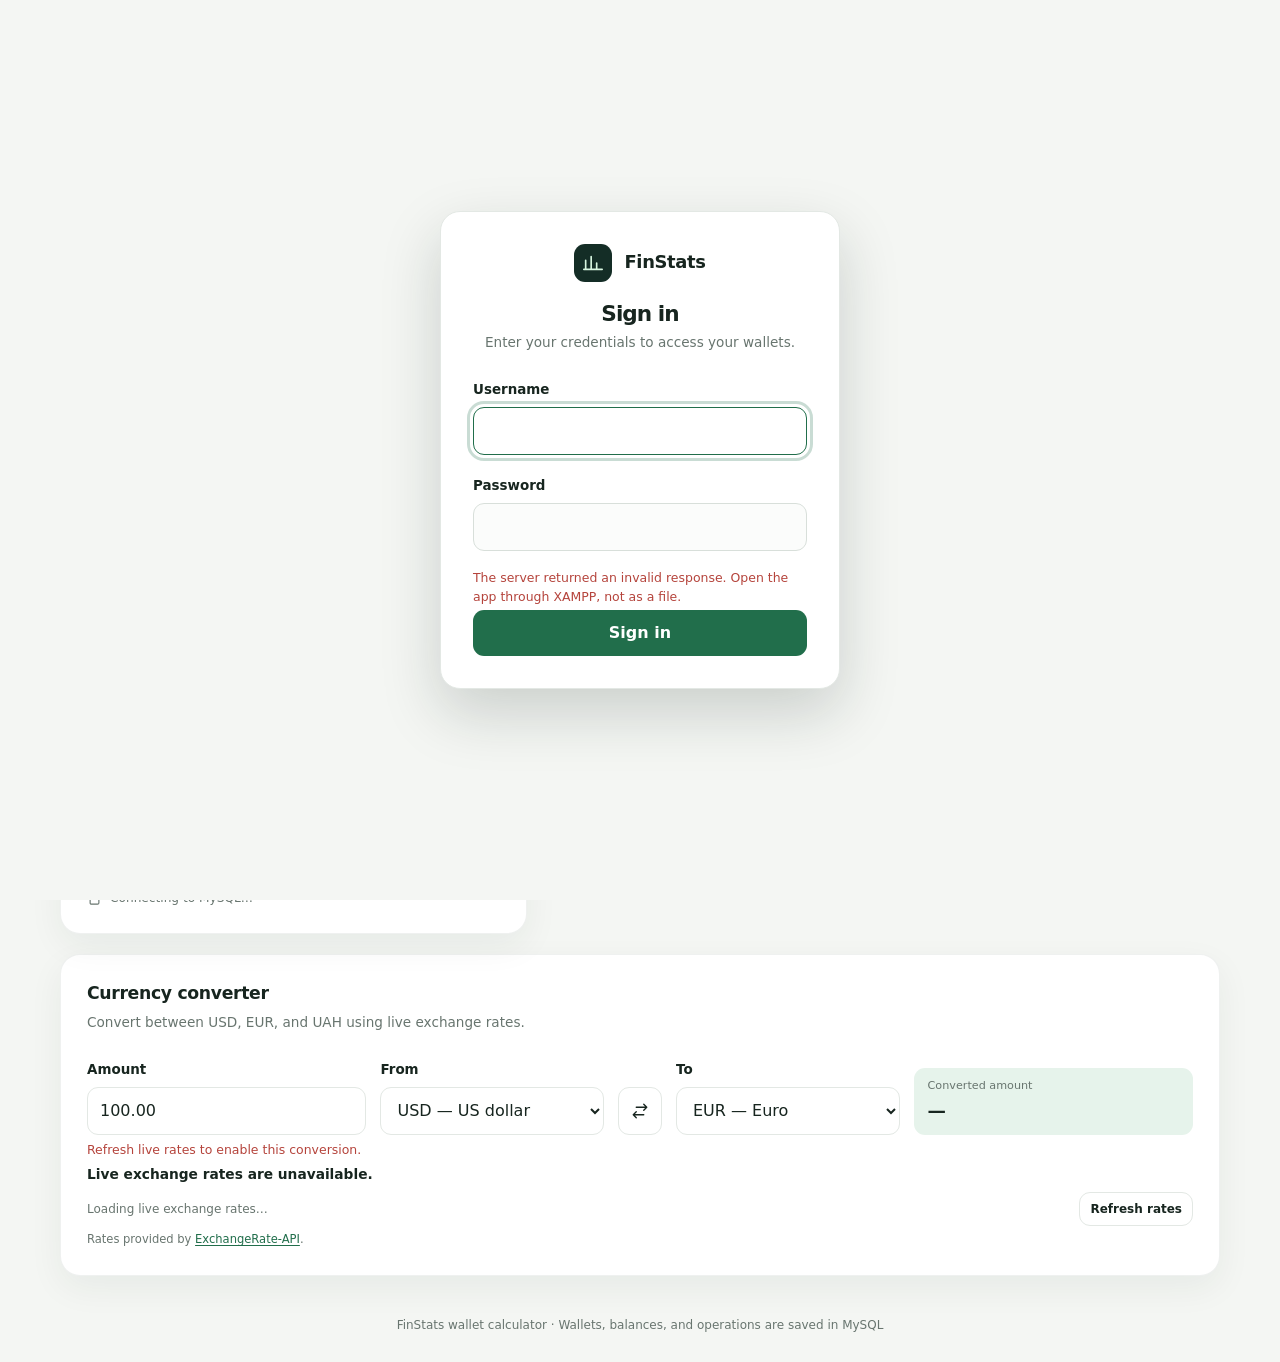
==== deploy/infinityfree/htdocs/index.html @ e2d6a0c6 "Add JSON import feature and InfinityFree deployment package" ====
<!DOCTYPE html>
<html lang="en" data-theme="white">
<head>
    <meta charset="UTF-8">
    <meta name="viewport" content="width=device-width, initial-scale=1.0">
    <meta name="description" content="A simple wallet calculator for tracking deposits, withdrawals, and your current balance.">
    <title>FinStats — Wallet Calculator</title>
    <script src="assets/js/app.js?v=20261110"></script>
    <link rel="stylesheet" href="assets/css/style.css?v=20261110">
</head>
<body>
    <header class="page-header">
        <div class="header-content">
            <div class="brand" aria-label="FinStats home">
                <span class="brand-mark" aria-hidden="true">
                    <svg viewBox="0 0 24 24" fill="none" stroke="currentColor" stroke-width="1.8" stroke-linecap="round" stroke-linejoin="round">
                        <path d="M4 19V9M10 19V5M16 19v-7M22 19H2"/>
                    </svg>
                </span>
                <span>FinStats</span>
            </div>
            <div class="header-actions">
                <label class="theme-control" for="theme-select" title="Choose a color theme">
                    <svg viewBox="0 0 24 24" fill="none" stroke="currentColor" stroke-width="1.8" stroke-linecap="round" stroke-linejoin="round" aria-hidden="true">
                        <path d="M12 3a9 9 0 0 0 0 18h1.4a1.6 1.6 0 0 0 1.1-2.75 1.6 1.6 0 0 1 1.1-2.75H18a3 3 0 0 0 3-3C21 6.75 17 3 12 3Z"/>
                        <path d="M7.5 10h.01M9 6.8h.01M13.5 6.5h.01M17 9h.01"/>
                    </svg>
                    <select id="theme-select" name="theme" aria-label="Color theme">
                        <option value="white">White</option>
                        <option value="black">Black</option>
                        <option value="blue">Blue</option>
                    </select>
                </label>
                <button class="button button-secondary icon-button" id="logout-button" type="button" title="Sign out" aria-label="Sign out" hidden>
                    <svg viewBox="0 0 24 24" fill="none" stroke="currentColor" stroke-width="1.8" stroke-linecap="round" stroke-linejoin="round" aria-hidden="true">
                        <path d="M9 21H5a2 2 0 0 1-2-2V5a2 2 0 0 1 2-2h4"/>
                        <path d="m16 17 5-5-5-5M21 12H9"/>
                    </svg>
                </button>
                <button class="button button-secondary" id="import-button" type="button" title="Import transactions from a wallet-result.json export" disabled>
                    <svg viewBox="0 0 24 24" fill="none" stroke="currentColor" stroke-width="1.8" stroke-linecap="round" stroke-linejoin="round" aria-hidden="true">
                        <path d="M12 15V3m0 0 4 4m-4-4-4 4M5 15v4a2 2 0 0 0 2 2h10a2 2 0 0 0 2-2v-4"/>
                    </svg>
                    <span class="import-label">Import JSON</span>
                </button>
                <input id="import-file" type="file" accept=".json,application/json" hidden>
                <button class="button button-secondary" id="export-button" type="button" title="Download balance and transaction history as JSON">
                    <svg viewBox="0 0 24 24" fill="none" stroke="currentColor" stroke-width="1.8" stroke-linecap="round" stroke-linejoin="round" aria-hidden="true">
                        <path d="M12 3v12m0 0 4-4m-4 4-4-4M5 15v4a2 2 0 0 0 2 2h10a2 2 0 0 0 2-2v-4"/>
                    </svg>
                    <span class="export-label">Export JSON</span>
                </button>
            </div>
        </div>
    </header>

    <main>
        <div class="page-heading">
            <div>
                <p class="eyebrow">Personal finance</p>
                <h1>Wallet overview</h1>
            </div>
            <div class="heading-side">
                <p class="current-date" id="current-date"></p>
                <div class="wallet-toolbar" role="group" aria-label="Wallet management">
                    <label class="wallet-toolbar-label" for="wallet-select">Wallet</label>
                    <div class="wallet-select-wrap">
                        <select id="wallet-select" aria-label="Active wallet" disabled></select>
                        <svg viewBox="0 0 24 24" fill="none" stroke="currentColor" stroke-width="2" stroke-linecap="round" stroke-linejoin="round" aria-hidden="true">
                            <path d="m6 9 6 6 6-6"/>
                        </svg>
                    </div>
                    <button class="button button-secondary" id="new-wallet-button" type="button" title="Create a new wallet" aria-label="Create a new wallet" disabled>
                        <svg viewBox="0 0 24 24" fill="none" stroke="currentColor" stroke-width="2" stroke-linecap="round" aria-hidden="true">
                            <path d="M12 5v14M5 12h14"/>
                        </svg>
                        <span class="wallet-action-label">New wallet</span>
                    </button>
                    <button class="button button-secondary icon-button" id="wallet-settings-button" type="button" title="Rename or delete the active wallet" aria-label="Rename or delete the active wallet" disabled>
                        <svg viewBox="0 0 24 24" fill="none" stroke="currentColor" stroke-width="1.8" stroke-linecap="round" stroke-linejoin="round" aria-hidden="true">
                            <path d="M12 20h9"/>
                            <path d="M16.5 3.5a2.1 2.1 0 0 1 3 3L7 19l-4 1 1-4Z"/>
                        </svg>
                    </button>
                </div>
            </div>
        </div>

        <section class="overview" aria-label="Wallet summary">
            <article class="balance-card">
                <div>
                    <div class="balance-label">Current balance</div>
                    <p class="balance-amount" id="balance" aria-live="polite">$0.00</p>
                </div>
                <div class="balance-footer">
                    <span class="balance-wallet-name" id="balance-wallet-name">Wallet</span>
                    <label class="currency-badge" for="wallet-currency">
                        <select id="wallet-currency" name="wallet-currency" aria-label="Wallet display currency">
                            <option value="USD">USD</option>
                            <option value="EUR">EUR</option>
                            <option value="UAH">UAH</option>
                        </select>
                    </label>
                </div>
            </article>

            <article class="stats-card">
                <div class="stat-row">
                    <div class="stat-description">
                        <span class="stat-icon" aria-hidden="true">↗</span>
                        <span>Total added</span>
                    </div>
                    <strong class="stat-value" id="total-added">$0.00</strong>
                </div>
                <div class="stat-row">
                    <div class="stat-description">
                        <span class="stat-icon withdrawal" aria-hidden="true">↙</span>
                        <span>Total withdrawn</span>
                    </div>
                    <strong class="stat-value" id="total-withdrawn">$0.00</strong>
                </div>
                <div class="stat-row">
                    <div class="stat-description">
                        <span class="stat-icon neutral" aria-hidden="true">#</span>
                        <span>Transactions</span>
                    </div>
                    <strong class="stat-value" id="transaction-count">0</strong>
                </div>
            </article>
        </section>

        <section class="workspace">
            <article class="calculator-card">
                <div class="card-header">
                    <div>
                        <h2>New transaction</h2>
                        <p class="card-subtitle">Add or withdraw money from your wallet.</p>
                    </div>
                </div>

                <form id="transaction-form" novalidate>
                    <div class="field">
                        <label for="amount">Amount</label>
                        <div class="amount-input-wrap">
                            <span class="currency-symbol" id="currency-symbol" aria-hidden="true">$</span>
                            <input id="amount" name="amount" type="text" inputmode="decimal" autocomplete="off" placeholder="0.00" aria-describedby="amount-error" required>
                        </div>
                        <p class="field-error" id="amount-error" role="alert"></p>
                    </div>

                    <div class="field">
                        <label for="note">Note <span class="optional">(optional)</span></label>
                        <input id="note" name="note" type="text" maxlength="80" autocomplete="off" placeholder="e.g. Salary or groceries">
                    </div>

                    <div class="transaction-actions">
                        <button class="button button-deposit" type="submit" name="operation" value="deposit" disabled>
                            <svg viewBox="0 0 24 24" fill="none" stroke="currentColor" stroke-width="2" stroke-linecap="round" aria-hidden="true">
                                <path d="M12 5v14M5 12h14"/>
                            </svg>
                            Add funds
                        </button>
                        <button class="button button-withdraw" type="submit" name="operation" value="withdrawal" disabled>
                            <svg viewBox="0 0 24 24" fill="none" stroke="currentColor" stroke-width="2" stroke-linecap="round" aria-hidden="true">
                                <path d="M5 12h14"/>
                            </svg>
                            Withdraw
                        </button>
                    </div>
                </form>

                <p class="privacy-note">
                    <svg viewBox="0 0 24 24" fill="none" stroke="currentColor" stroke-width="1.8" stroke-linecap="round" stroke-linejoin="round" aria-hidden="true">
                        <rect x="5" y="10" width="14" height="11" rx="2"/><path d="M8 10V7a4 4 0 0 1 8 0v3"/>
                    </svg>
                    <span class="storage-status" id="storage-status" role="status" aria-live="polite">Connecting to MySQL…</span>
                </p>
            </article>

            <article class="history-card">
                <div class="card-header">
                    <div>
                        <h2>Recent activity</h2>
                        <p class="card-subtitle">Your latest transactions in this wallet.</p>
                    </div>
                    <button class="text-button" id="clear-button" type="button" disabled>Clear history</button>
                </div>

                <div class="empty-state" id="empty-state">
                    <div class="empty-state-icon" id="empty-currency-symbol" aria-hidden="true">$</div>
                    <p>No transactions yet</p>
                    <span>Add funds to start calculating your balance.</span>
                </div>
                <ul class="transaction-list" id="transaction-list" aria-label="Transaction history"></ul>
            </article>
        </section>

        <section class="converter-card" aria-labelledby="converter-title">
            <div class="card-header">
                <div>
                    <h2 id="converter-title">Currency converter</h2>
                    <p class="card-subtitle">Convert between USD, EUR, and UAH using live exchange rates.</p>
                </div>
            </div>

            <div class="converter-grid">
                <div class="converter-field converter-amount-field">
                    <label for="converter-amount">Amount</label>
                    <input id="converter-amount" type="text" inputmode="decimal" autocomplete="off" value="100.00" aria-describedby="converter-error">
                </div>
                <div class="converter-field converter-from-field">
                    <label for="converter-from">From</label>
                    <select id="converter-from">
                        <option value="USD">USD — US dollar</option>
                        <option value="EUR">EUR — Euro</option>
                        <option value="UAH">UAH — Ukrainian hryvnia</option>
                    </select>
                </div>
                <button class="button button-secondary swap-button" id="swap-currencies" type="button" aria-label="Swap conversion currencies" title="Swap currencies">
                    <svg viewBox="0 0 24 24" fill="none" stroke="currentColor" stroke-width="1.8" stroke-linecap="round" stroke-linejoin="round" aria-hidden="true">
                        <path d="M7 7h14m0 0-4-4m4 4-4 4M17 17H3m0 0 4-4m-4 4 4 4"/>
                    </svg>
                </button>
                <div class="converter-field converter-to-field">
                    <label for="converter-to">To</label>
                    <select id="converter-to">
                        <option value="USD">USD — US dollar</option>
                        <option value="EUR" selected>EUR — Euro</option>
                        <option value="UAH">UAH — Ukrainian hryvnia</option>
                    </select>
                </div>
                <div class="converter-result-panel">
                    <span class="converter-result-label">Converted amount</span>
                    <output class="converter-result" id="converter-result" for="converter-amount converter-from converter-to">—</output>
                </div>
            </div>
            <p class="field-error converter-error" id="converter-error" role="alert"></p>
            <p class="converter-rate" id="converter-rate">Loading live exchange rates…</p>
            <div class="rate-status-row">
                <p class="converter-disclaimer rate-status" id="rate-status" role="status" aria-live="polite">Loading live exchange rates…</p>
                <button class="button button-secondary refresh-rates-button" id="refresh-rates" type="button">Refresh rates</button>
            </div>
            <p class="rate-source">Rates provided by <a href="https://www.exchangerate-api.com" target="_blank" rel="noopener noreferrer">ExchangeRate-API</a>.</p>
        </section>
    </main>

    <footer class="page-footer">FinStats wallet calculator &middot; Wallets, balances, and operations are saved in MySQL</footer>

    <dialog class="wallet-dialog" id="wallet-dialog" aria-labelledby="wallet-dialog-title">
        <form class="wallet-dialog-form" id="wallet-form" novalidate>
            <div class="card-header">
                <div>
                    <h2 id="wallet-dialog-title">New wallet</h2>
                    <p class="card-subtitle" id="wallet-dialog-subtitle">Create another wallet with its own balance and transactions.</p>
                </div>
            </div>
            <div class="field">
                <label for="wallet-name">Wallet name</label>
                <input id="wallet-name" name="wallet-name" type="text" maxlength="60" autocomplete="off" placeholder="e.g. Savings" aria-describedby="wallet-name-error" required>
                <p class="field-error" id="wallet-name-error" role="alert"></p>
            </div>
            <div class="dialog-actions">
                <button class="text-button dialog-delete" id="wallet-delete-button" type="button" hidden>Delete wallet</button>
                <div class="dialog-actions-primary">
                    <button class="button button-secondary" id="wallet-cancel-button" type="button">Cancel</button>
                    <button class="button button-deposit" id="wallet-save-button" type="submit">Create wallet</button>
                </div>
            </div>
        </form>
    </dialog>

    <dialog class="wallet-dialog" id="operation-dialog" aria-labelledby="operation-dialog-title">
        <form class="wallet-dialog-form" id="operation-form" novalidate>
            <div class="card-header">
                <div>
                    <h2 id="operation-dialog-title">Edit transaction</h2>
                    <p class="card-subtitle" id="operation-dialog-subtitle">Update this transaction and the wallet balance will follow.</p>
                </div>
            </div>
            <div class="field">
                <label for="operation-type">Type</label>
                <select class="dialog-select" id="operation-type" name="operation-type">
                    <option value="deposit">Deposit</option>
                    <option value="withdrawal">Withdrawal</option>
                </select>
            </div>
            <div class="field">
                <label for="operation-amount">Amount <span class="optional" id="operation-currency-label">(USD)</span></label>
                <div class="amount-input-wrap">
                    <span class="currency-symbol" id="operation-currency-symbol" aria-hidden="true">$</span>
                    <input id="operation-amount" name="operation-amount" type="text" inputmode="decimal" autocomplete="off" placeholder="0.00" aria-describedby="operation-error" required>
                </div>
                <p class="field-error" id="operation-error" role="alert"></p>
            </div>
            <div class="field">
                <label for="operation-note">Note <span class="optional">(optional)</span></label>
                <input id="operation-note" name="operation-note" type="text" maxlength="80" autocomplete="off" placeholder="e.g. Salary or groceries">
            </div>
            <div class="dialog-actions">
                <div class="dialog-actions-primary">
                    <button class="button button-secondary" id="operation-cancel-button" type="button">Cancel</button>
                    <button class="button button-deposit" id="operation-save-button" type="submit">Save changes</button>
                </div>
            </div>
        </form>
    </dialog>

    <div class="auth-overlay" id="auth-overlay" hidden>
        <div class="auth-card" role="dialog" aria-modal="true" aria-labelledby="auth-title">
            <div class="brand auth-brand" aria-hidden="true">
                <span class="brand-mark">
                    <svg viewBox="0 0 24 24" fill="none" stroke="currentColor" stroke-width="1.8" stroke-linecap="round" stroke-linejoin="round">
                        <path d="M4 19V9M10 19V5M16 19v-7M22 19H2"/>
                    </svg>
                </span>
                <span>FinStats</span>
            </div>
            <h1 id="auth-title">Sign in</h1>
            <p class="auth-subtitle" id="auth-subtitle">Enter your credentials to access your wallets.</p>
            <form id="auth-form" novalidate>
                <div class="field">
                    <label for="auth-username">Username</label>
                    <input id="auth-username" name="auth-username" type="text" maxlength="60" autocomplete="username" required>
                </div>
                <div class="field">
                    <label for="auth-password">Password</label>
                    <input id="auth-password" name="auth-password" type="password" maxlength="72" autocomplete="current-password" required>
                </div>
                <div class="field" id="auth-confirm-field" hidden>
                    <label for="auth-confirm">Confirm password</label>
                    <input id="auth-confirm" name="auth-confirm" type="password" maxlength="72" autocomplete="new-password">
                </div>
                <p class="field-error" id="auth-error" role="alert"></p>
                <button class="button button-deposit auth-submit" id="auth-submit" type="submit">Sign in</button>
            </form>
        </div>
    </div>

    <div class="toast" id="toast" role="status" aria-live="polite"></div>
</body>
</html>
---- deploy/infinityfree/htdocs/assets/css/style.css ----
:root {
    color-scheme: light;
    --background: #f4f6f3;
    --surface: #ffffff;
    --ink: #17251f;
    --muted: #68756f;
    --line: #e3e8e4;
    --green: #216e4b;
    --green-dark: #18573b;
    --green-soft: #e6f3eb;
    --red: #b5443c;
    --red-soft: #fbecea;
    --navy: #142d26;
    --shadow: 0 12px 35px rgba(25, 48, 38, 0.06);
    --radius: 20px;
}

:root[data-theme="black"] {
    color-scheme: dark;
    --background: #101613;
    --surface: #18211d;
    --ink: #eef5f1;
    --muted: #9aaba2;
    --line: #303d36;
    --green: #8bd3a6;
    --green-dark: #34855a;
    --green-soft: #223a2e;
    --red: #f09a91;
    --red-soft: #3d2724;
    --navy: #0b110e;
    --shadow: 0 12px 35px rgba(0, 0, 0, 0.18);
}

:root[data-theme="blue"] {
    --background: #eef4fa;
    --surface: #ffffff;
    --ink: #172b45;
    --muted: #64748b;
    --line: #dbe5f0;
    --green: #2468a2;
    --green-dark: #1b4f7d;
    --green-soft: #e3eef8;
    --red: #b5443c;
    --red-soft: #fbecea;
    --navy: #17344f;
    --shadow: 0 12px 35px rgba(30, 64, 105, 0.08);
}

* {
    box-sizing: border-box;
}

body {
    margin: 0;
    min-width: 320px;
    min-height: 100vh;
    background:
        radial-gradient(circle at 8% 0%, rgba(191, 220, 199, 0.35), transparent 28rem),
        var(--background);
    color: var(--ink);
    font-family: Inter, ui-sans-serif, system-ui, -apple-system, BlinkMacSystemFont, "Segoe UI", sans-serif;
    line-height: 1.5;
}

button,
input,
select {
    font: inherit;
}

button {
    cursor: pointer;
}

button:disabled {
    cursor: not-allowed;
    opacity: 0.45;
}

button:focus-visible,
input:focus-visible,
select:focus-visible {
    outline: 3px solid rgba(33, 110, 75, 0.24);
    outline-offset: 3px;
}

.page-header {
    border-bottom: 1px solid rgba(33, 54, 44, 0.08);
    background: rgba(255, 255, 255, 0.72);
    backdrop-filter: blur(14px);
}

.header-content,
main,
.page-footer {
    width: min(1160px, calc(100% - 40px));
    margin-inline: auto;
}

.header-content {
    min-height: 78px;
    display: flex;
    align-items: center;
    justify-content: space-between;
    gap: 20px;
}

.brand {
    display: flex;
    align-items: center;
    gap: 12px;
    font-size: 1.12rem;
    font-weight: 750;
    letter-spacing: -0.02em;
}

.brand-mark {
    width: 38px;
    height: 38px;
    display: grid;
    place-items: center;
    border-radius: 11px;
    background: var(--navy);
    color: #d7f5df;
}

.brand-mark svg {
    width: 22px;
    height: 22px;
}

.header-actions {
    display: flex;
    align-items: center;
    gap: 10px;
}

.theme-control {
    position: relative;
    display: flex;
    align-items: center;
}

.theme-control > svg {
    position: absolute;
    left: 12px;
    width: 17px;
    height: 17px;
    color: var(--muted);
    pointer-events: none;
}

.theme-control select {
    min-height: 44px;
    padding: 9px 32px 9px 36px;
    appearance: none;
    border: 1px solid var(--line);
    border-radius: 11px;
    background: var(--surface);
    color: var(--ink);
    font-size: 0.86rem;
    font-weight: 650;
    cursor: pointer;
}

.theme-control select:hover {
    border-color: #bdc9c1;
}

.theme-control::after {
    content: "";
    position: absolute;
    right: 13px;
    width: 7px;
    height: 7px;
    border-right: 1.5px solid var(--muted);
    border-bottom: 1.5px solid var(--muted);
    transform: rotate(45deg) translateY(-2px);
    pointer-events: none;
}

.button {
    min-height: 44px;
    display: inline-flex;
    align-items: center;
    justify-content: center;
    gap: 8px;
    padding: 10px 17px;
    border: 1px solid transparent;
    border-radius: 11px;
    font-weight: 650;
    transition: background 160ms ease, border-color 160ms ease, transform 160ms ease;
}

.button:not(:disabled):active {
    transform: translateY(1px);
}

.button svg {
    width: 18px;
    height: 18px;
    flex: 0 0 auto;
}

.button-secondary {
    border-color: var(--line);
    background: var(--surface);
    color: var(--ink);
}

.button-secondary:not(:disabled):hover {
    border-color: #bdc9c1;
    background: #fafcfa;
}

main {
    padding-block: 46px 40px;
}

.page-heading {
    display: flex;
    align-items: end;
    justify-content: space-between;
    flex-wrap: wrap;
    gap: 20px;
    margin-bottom: 25px;
}

.eyebrow {
    margin: 0 0 5px;
    color: var(--green);
    font-size: 0.74rem;
    font-weight: 750;
    letter-spacing: 0.13em;
    text-transform: uppercase;
}

h1,
h2,
p {
    margin-top: 0;
}

h1 {
    margin-bottom: 0;
    font-size: clamp(1.8rem, 4vw, 2.5rem);
    line-height: 1.15;
    letter-spacing: -0.045em;
}

h2 {
    margin-bottom: 0;
    font-size: 1.08rem;
    letter-spacing: -0.02em;
}

.current-date {
    margin-bottom: 3px;
    color: var(--muted);
    font-size: 0.9rem;
}

.heading-side {
    display: flex;
    flex-direction: column;
    align-items: flex-end;
    gap: 10px;
}

.wallet-toolbar {
    display: flex;
    align-items: center;
    flex-wrap: wrap;
    gap: 8px;
}

.wallet-toolbar-label {
    color: var(--muted);
    font-size: 0.72rem;
    font-weight: 750;
    letter-spacing: 0.12em;
    text-transform: uppercase;
}

.wallet-select-wrap {
    position: relative;
}

.wallet-select-wrap select {
    min-width: 164px;
    min-height: 44px;
    padding: 9px 34px 9px 13px;
    appearance: none;
    border: 1px solid var(--line);
    border-radius: 11px;
    background: var(--surface);
    color: var(--ink);
    font-size: 0.88rem;
    font-weight: 650;
    cursor: pointer;
}

.wallet-select-wrap select:hover {
    border-color: #bdc9c1;
}

.wallet-select-wrap svg {
    position: absolute;
    top: 50%;
    right: 12px;
    width: 15px;
    height: 15px;
    color: var(--muted);
    transform: translateY(-50%);
    pointer-events: none;
}

.icon-button {
    width: 44px;
    padding: 0;
}

.balance-wallet-name {
    color: #d6e6dd;
    font-weight: 650;
}

.overview {
    display: grid;
    grid-template-columns: minmax(0, 1.45fr) minmax(280px, 1fr);
    gap: 20px;
    margin-bottom: 20px;
}

.balance-card {
    position: relative;
    min-height: 250px;
    overflow: hidden;
    display: flex;
    flex-direction: column;
    justify-content: space-between;
    padding: 30px;
    border-radius: var(--radius);
    background: linear-gradient(135deg, #173b30, #10271f);
    box-shadow: 0 18px 40px rgba(20, 45, 38, 0.16);
    color: #ffffff;
}

.balance-card::before,
.balance-card::after {
    content: "";
    position: absolute;
    border: 1px solid rgba(199, 237, 207, 0.12);
    border-radius: 50%;
    pointer-events: none;
}

.balance-card::before {
    width: 270px;
    height: 270px;
    right: -80px;
    top: -130px;
}

.balance-card::after {
    width: 190px;
    height: 190px;
    right: -38px;
    top: -90px;
}

.balance-label {
    display: flex;
    align-items: center;
    gap: 8px;
    margin-bottom: 12px;
    color: #bfd4ca;
    font-size: 0.88rem;
}

.balance-label::before {
    content: "";
    width: 7px;
    height: 7px;
    border-radius: 50%;
    background: #8ed7a7;
    box-shadow: 0 0 0 4px rgba(142, 215, 167, 0.1);
}

.balance-amount {
    position: relative;
    z-index: 1;
    margin: 0;
    font-size: clamp(2.4rem, 6vw, 4rem);
    font-weight: 700;
    line-height: 1.1;
    letter-spacing: -0.055em;
    overflow-wrap: anywhere;
}

.balance-footer {
    display: flex;
    align-items: center;
    justify-content: space-between;
    gap: 15px;
    color: #a9c2b6;
    font-size: 0.8rem;
}

.currency-badge {
    padding: 5px 9px;
    border: 1px solid rgba(255, 255, 255, 0.14);
    border-radius: 7px;
    color: #d6e6dd;
    font-weight: 650;
    letter-spacing: 0.06em;
}

.currency-badge select {
    padding: 0 2px;
    border: 0;
    background: transparent;
    color: inherit;
    font: inherit;
    font-weight: 650;
    letter-spacing: inherit;
    cursor: pointer;
}

.currency-badge select:focus-visible {
    outline: 2px solid rgba(255, 255, 255, 0.55);
    outline-offset: 3px;
}

.currency-badge option {
    background: #ffffff;
    color: #17251f;
}

.stats-card,
.calculator-card,
.history-card {
    border: 1px solid rgba(31, 57, 45, 0.07);
    border-radius: var(--radius);
    background: var(--surface);
    box-shadow: var(--shadow);
}

.stats-card {
    display: flex;
    flex-direction: column;
    justify-content: center;
    padding: 12px 25px;
}

.stat-row {
    display: flex;
    align-items: center;
    justify-content: space-between;
    gap: 18px;
    padding-block: 18px;
}

.stat-row + .stat-row {
    border-top: 1px solid var(--line);
}

.stat-description {
    display: flex;
    align-items: center;
    gap: 11px;
    color: var(--muted);
    font-size: 0.88rem;
}

.stat-icon {
    width: 34px;
    height: 34px;
    display: grid;
    place-items: center;
    flex: 0 0 auto;
    border-radius: 10px;
    background: var(--green-soft);
    color: var(--green);
    font-weight: 700;
}

.stat-icon.withdrawal {
    background: var(--red-soft);
    color: var(--red);
}

.stat-icon.neutral {
    background: #eef1ef;
    color: #52645b;
}

.stat-value {
    text-align: right;
    font-size: 1rem;
    font-weight: 700;
    overflow-wrap: anywhere;
}

.workspace {
    display: grid;
    grid-template-columns: minmax(300px, 0.82fr) minmax(0, 1.18fr);
    gap: 20px;
    align-items: start;
}

.calculator-card,
.history-card {
    padding: 26px;
}

.card-header {
    display: flex;
    align-items: center;
    justify-content: space-between;
    gap: 15px;
    margin-bottom: 24px;
}

.card-subtitle {
    margin: 5px 0 0;
    color: var(--muted);
    font-size: 0.85rem;
}

.field {
    margin-bottom: 18px;
}

.field label {
    display: inline-block;
    margin-bottom: 7px;
    font-size: 0.84rem;
    font-weight: 650;
}

.optional {
    color: var(--muted);
    font-weight: 400;
}

.amount-input-wrap {
    position: relative;
}

.currency-symbol {
    position: absolute;
    left: 15px;
    top: 50%;
    transform: translateY(-50%);
    color: var(--muted);
    font-weight: 650;
    pointer-events: none;
}

.field input {
    width: 100%;
    min-height: 48px;
    padding: 11px 14px;
    border: 1px solid #d8dfda;
    border-radius: 11px;
    background: #fbfcfb;
    color: var(--ink);
    transition: border-color 160ms ease, background 160ms ease;
}

.field input:hover {
    border-color: #b7c5bc;
}

.field input:focus {
    border-color: var(--green);
    background: #ffffff;
}

.field input[aria-invalid="true"] {
    border-color: var(--red);
}

#amount,
#operation-amount {
    padding-left: 32px;
    font-size: 1.08rem;
    font-weight: 650;
}

.field-error {
    min-height: 20px;
    margin: 6px 0 0;
    color: var(--red);
    font-size: 0.78rem;
}

.transaction-actions {
    display: grid;
    grid-template-columns: 1fr 1fr;
    gap: 10px;
    margin-top: 4px;
}

.button-deposit {
    background: var(--green);
    color: #ffffff;
}

.button-deposit:hover {
    background: var(--green-dark);
}

.button-withdraw {
    border-color: #e8c9c5;
    background: #fffafa;
    color: #9e3932;
}

.button-withdraw:hover {
    border-color: #dca8a2;
    background: var(--red-soft);
}

.privacy-note {
    display: flex;
    align-items: flex-start;
    gap: 8px;
    margin: 20px 0 0;
    color: var(--muted);
    font-size: 0.76rem;
}

.privacy-note svg {
    width: 15px;
    height: 15px;
    flex: 0 0 auto;
    margin-top: 2px;
}

.storage-status.error {
    color: var(--red);
}

.text-button {
    padding: 4px 0;
    border: 0;
    background: transparent;
    color: var(--muted);
    font-size: 0.8rem;
    text-decoration: underline;
    text-decoration-color: transparent;
    text-underline-offset: 3px;
}

.text-button:not(:disabled):hover {
    color: var(--red);
    text-decoration-color: currentColor;
}

.empty-state {
    padding: 36px 20px;
    border: 1px dashed #d8e0da;
    border-radius: 14px;
    text-align: center;
    color: var(--muted);
}

.empty-state-icon {
    width: 45px;
    height: 45px;
    display: grid;
    place-items: center;
    margin: 0 auto 12px;
    border-radius: 50%;
    background: #f0f4f1;
    color: var(--green);
    font-size: 1.3rem;
}

.empty-state p {
    margin-bottom: 4px;
    color: var(--ink);
    font-size: 0.9rem;
    font-weight: 650;
}

.empty-state span {
    font-size: 0.8rem;
}

.transaction-list {
    max-height: 410px;
    margin: 0;
    padding: 0;
    overflow-y: auto;
    list-style: none;
    scrollbar-width: thin;
    scrollbar-color: #cbd5ce transparent;
}

.transaction-item {
    display: flex;
    align-items: center;
    gap: 12px;
    padding-block: 14px;
}

.transaction-item + .transaction-item {
    border-top: 1px solid var(--line);
}

.transaction-icon {
    width: 38px;
    height: 38px;
    display: grid;
    place-items: center;
    flex: 0 0 auto;
    border-radius: 11px;
    background: var(--green-soft);
    color: var(--green);
    font-size: 1.15rem;
    font-weight: 500;
}

.transaction-icon.withdrawal {
    background: var(--red-soft);
    color: var(--red);
}

.transaction-details {
    min-width: 0;
    flex: 1;
}

.transaction-note {
    margin: 0 0 2px;
    overflow: hidden;
    font-size: 0.88rem;
    font-weight: 650;
    text-overflow: ellipsis;
    white-space: nowrap;
}

.transaction-date {
    display: block;
    color: var(--muted);
    font-size: 0.74rem;
}

.transaction-amount {
    flex: 0 0 auto;
    font-size: 0.9rem;
    font-weight: 700;
    color: var(--green);
}

.transaction-amount.withdrawal {
    color: var(--red);
}

.transaction-actions-row {
    display: flex;
    flex: 0 0 auto;
    gap: 4px;
}

.transaction-action-button {
    width: 32px;
    height: 32px;
    display: grid;
    place-items: center;
    padding: 0;
    border: 1px solid transparent;
    border-radius: 9px;
    background: transparent;
    color: var(--muted);
    cursor: pointer;
    transition: background 160ms ease, color 160ms ease, border-color 160ms ease;
}

.transaction-action-button svg {
    width: 16px;
    height: 16px;
}

.transaction-action-button:not(:disabled):hover {
    border-color: var(--line);
    background: #f0f4f1;
    color: var(--ink);
}

.transaction-action-button.danger:not(:disabled):hover {
    border-color: #e8c9c5;
    background: var(--red-soft);
    color: var(--red);
}

.transaction-action-button:disabled {
    opacity: 0.4;
    cursor: not-allowed;
}

:root[data-theme="black"] .transaction-action-button:not(:disabled):hover {
    background: #28342e;
    color: #d5ebdd;
}

:root[data-theme="black"] .transaction-action-button.danger:not(:disabled):hover {
    border-color: #63403b;
    background: #2a1d1b;
    color: #f0a199;
}

.page-footer {
    padding: 0 0 28px;
    color: var(--muted);
    text-align: center;
    font-size: 0.75rem;
}

.toast {
    position: fixed;
    right: 24px;
    bottom: 24px;
    z-index: 10;
    max-width: min(360px, calc(100% - 40px));
    padding: 13px 18px;
    border-radius: 12px;
    background: var(--navy);
    box-shadow: 0 12px 30px rgba(13, 35, 27, 0.22);
    color: #ffffff;
    font-size: 0.85rem;
    opacity: 0;
    transform: translateY(12px);
    pointer-events: none;
    transition: opacity 180ms ease, transform 180ms ease;
}

.toast.visible {
    opacity: 1;
    transform: translateY(0);
}

.auth-overlay {
    position: fixed;
    inset: 0;
    z-index: 100;
    display: grid;
    place-items: center;
    padding: 20px;
    overflow-y: auto;
    background: var(--background);
}

.auth-overlay[hidden] {
    display: none;
}

.auth-card {
    width: min(400px, 100%);
    padding: 32px;
    border: 1px solid var(--line);
    border-radius: var(--radius);
    background: var(--surface);
    box-shadow: 0 24px 60px rgba(15, 35, 27, 0.18);
}

.auth-brand {
    justify-content: center;
    margin-bottom: 20px;
}

.auth-card h1 {
    margin: 0 0 6px;
    font-size: 1.35rem;
    text-align: center;
}

.auth-subtitle {
    margin: 0 0 24px;
    color: var(--muted);
    font-size: 0.85rem;
    text-align: center;
}

.auth-submit {
    width: 100%;
    justify-content: center;
    margin-top: 4px;
}

.wallet-dialog {
    width: min(430px, calc(100% - 32px));
    padding: 0;
    border: 1px solid var(--line);
    border-radius: var(--radius);
    background: var(--surface);
    color: var(--ink);
    box-shadow: 0 30px 70px rgba(15, 35, 27, 0.28);
}

.wallet-dialog::backdrop {
    background: rgba(11, 24, 18, 0.48);
    backdrop-filter: blur(3px);
}

.wallet-dialog-form {
    padding: 26px;
}

.wallet-dialog .card-header {
    margin-bottom: 18px;
}

.dialog-actions {
    display: flex;
    align-items: center;
    justify-content: space-between;
    gap: 12px;
}

.dialog-actions-primary {
    display: flex;
    gap: 10px;
    margin-left: auto;
}

.dialog-delete {
    color: var(--red);
    font-weight: 650;
}

.dialog-delete:not(:disabled):hover {
    color: var(--red);
    text-decoration-color: currentColor;
}

.dialog-select {
    width: 100%;
    min-height: 48px;
    padding: 11px 14px;
    border: 1px solid #d8dfda;
    border-radius: 11px;
    background: #fbfcfb;
    color: var(--ink);
    cursor: pointer;
    transition: border-color 160ms ease, background 160ms ease;
}

.dialog-select:hover {
    border-color: #b7c5bc;
}

.dialog-select:focus {
    border-color: var(--green);
    background: #ffffff;
}

:root[data-theme="black"] .dialog-select {
    border-color: #35463d;
    background: #121b17;
}

:root[data-theme="black"] .dialog-select:hover {
    border-color: #52665a;
}

:root[data-theme="black"] .dialog-select:focus {
    border-color: #72b88e;
    background: #15221b;
}

:root[data-theme="black"] body {
    background:
        radial-gradient(circle at 8% 0%, rgba(53, 92, 70, 0.2), transparent 28rem),
        var(--background);
}

:root[data-theme="blue"] body {
    background:
        radial-gradient(circle at 8% 0%, rgba(165, 198, 230, 0.35), transparent 28rem),
        var(--background);
}

:root[data-theme="black"] .page-header {
    border-bottom-color: rgba(213, 235, 221, 0.08);
    background: rgba(19, 29, 24, 0.82);
}

:root[data-theme="blue"] .page-header {
    border-bottom-color: rgba(34, 75, 117, 0.09);
    background: rgba(255, 255, 255, 0.78);
}

:root[data-theme="black"] .balance-card {
    background: linear-gradient(135deg, #202c26, #0c1210);
    box-shadow: 0 18px 40px rgba(0, 0, 0, 0.26);
}

:root[data-theme="blue"] .balance-card {
    background: linear-gradient(135deg, #245d8c, #132f4b);
    box-shadow: 0 18px 40px rgba(24, 62, 98, 0.2);
}

:root[data-theme="black"] .button-secondary:not(:disabled):hover,
:root[data-theme="black"] .theme-control select:hover,
:root[data-theme="black"] .wallet-select-wrap select:hover {
    border-color: #4a5b51;
    background: #202c26;
}

:root[data-theme="blue"] .button-secondary:not(:disabled):hover,
:root[data-theme="blue"] .theme-control select:hover,
:root[data-theme="blue"] .wallet-select-wrap select:hover {
    border-color: #a9bfd4;
    background: #f7faff;
}

:root[data-theme="black"] .stat-icon.neutral {
    background: #28342e;
    color: #b4c4bb;
}

:root[data-theme="blue"] .stat-icon.neutral {
    background: #e8eef5;
    color: #50657a;
}

:root[data-theme="black"] .field input {
    border-color: #35463d;
    background: #121b17;
}

:root[data-theme="black"] .field input:hover {
    border-color: #52665a;
}

:root[data-theme="black"] .field input:focus {
    border-color: #72b88e;
    background: #15221b;
}

:root[data-theme="black"] .button-deposit {
    background: #2c7b50;
    color: #ffffff;
}

:root[data-theme="black"] .button-deposit:hover {
    background: #348f5d;
}

:root[data-theme="black"] .button-withdraw {
    border-color: #63403b;
    background: #2a1d1b;
    color: #f0a199;
}

:root[data-theme="black"] .button-withdraw:hover {
    border-color: #89544d;
    background: #3d2724;
}

:root[data-theme="black"] .empty-state {
    border-color: #35463d;
}

:root[data-theme="black"] .empty-state-icon {
    background: #223a2e;
}

:root[data-theme="blue"] .empty-state {
    border-color: #cfdeed;
}

:root[data-theme="blue"] .empty-state-icon {
    background: #e8f0f8;
}

:root[data-theme="black"] .transaction-list {
    scrollbar-color: #415148 transparent;
}

.converter-card {
    margin-top: 20px;
    padding: 26px;
    border: 1px solid rgba(31, 57, 45, 0.07);
    border-radius: var(--radius);
    background: var(--surface);
    box-shadow: var(--shadow);
}

.converter-grid {
    display: grid;
    grid-template-columns: minmax(150px, 1fr) minmax(130px, 0.8fr) 44px minmax(130px, 0.8fr) minmax(180px, 1fr);
    grid-template-areas: "amount from swap to result";
    gap: 14px;
    align-items: end;
}

.converter-amount-field {
    grid-area: amount;
}

.converter-from-field {
    grid-area: from;
}

.converter-to-field {
    grid-area: to;
}

.converter-field label {
    display: inline-block;
    margin-bottom: 7px;
    font-size: 0.84rem;
    font-weight: 650;
}

.converter-field input,
.converter-field select {
    width: 100%;
    min-width: 0;
    min-height: 48px;
    padding: 11px 12px;
    border: 1px solid var(--line);
    border-radius: 11px;
    background: var(--surface);
    color: var(--ink);
}

.converter-field input:focus,
.converter-field select:focus {
    border-color: var(--green);
}

.converter-field input[aria-invalid="true"] {
    border-color: var(--red);
}

.swap-button {
    grid-area: swap;
    width: 44px;
    min-height: 48px;
    padding: 0;
}

.converter-result-panel {
    grid-area: result;
    min-width: 0;
    padding: 10px 14px;
    border-radius: 11px;
    background: var(--green-soft);
}

.converter-result-label {
    display: block;
    margin-bottom: 2px;
    color: var(--muted);
    font-size: 0.7rem;
}

.converter-result {
    display: block;
    color: var(--ink);
    font-size: 1.15rem;
    font-weight: 750;
    overflow-wrap: anywhere;
}

.converter-error {
    margin-bottom: 0;
}

.converter-rate {
    margin: 3px 0 0;
    font-size: 0.86rem;
    font-weight: 650;
}

.converter-disclaimer {
    margin: 6px 0 0;
    color: var(--muted);
    font-size: 0.75rem;
}

.rate-status-row {
    display: flex;
    align-items: center;
    justify-content: space-between;
    gap: 16px;
    margin-top: 8px;
}

.rate-status {
    flex: 1;
    margin-top: 0;
}

.rate-status.error {
    color: var(--red);
}

.refresh-rates-button {
    min-height: 34px;
    flex: 0 0 auto;
    padding: 6px 10px;
    font-size: 0.75rem;
}

.rate-source {
    margin: 5px 0 0;
    color: var(--muted);
    font-size: 0.72rem;
}

.rate-source a {
    color: var(--green);
    text-underline-offset: 2px;
}

@media (max-width: 900px) {
    .converter-grid {
        grid-template-columns: minmax(0, 1fr) 44px minmax(0, 1fr);
        grid-template-areas:
            "amount amount amount"
            "from swap to"
            "result result result";
    }

    .converter-result-panel {
        margin-top: 4px;
    }
}

@media (max-width: 800px) {
    main {
        padding-top: 32px;
    }

    .overview,
    .workspace {
        grid-template-columns: 1fr;
    }

    .balance-card {
        min-height: 225px;
    }

    .stats-card {
        padding-block: 4px;
    }
}

@media (max-width: 520px) {
    .header-content,
    main,
    .page-footer {
        width: min(100% - 28px, 1160px);
    }

    .header-content {
        min-height: 70px;
    }

    .export-label,
    .import-label {
        display: none;
    }

    .page-heading {
        align-items: flex-start;
        flex-direction: column;
        gap: 12px;
    }

    .heading-side {
        align-items: stretch;
        width: 100%;
    }

    .wallet-toolbar {
        width: 100%;
    }

    .wallet-select-wrap {
        flex: 1;
    }

    .wallet-select-wrap select {
        width: 100%;
    }

    .wallet-action-label {
        display: none;
    }

    #new-wallet-button {
        width: 44px;
        padding: 0;
    }

    .wallet-dialog-form {
        padding: 22px;
    }

    .balance-card,
    .calculator-card,
    .history-card {
        padding: 22px;
    }

    .balance-footer {
        align-items: flex-start;
        flex-direction: column;
        gap: 10px;
    }

    .transaction-actions {
        grid-template-columns: 1fr;
    }

    .converter-card {
        padding: 22px;
    }

    .converter-grid {
        grid-template-columns: 1fr;
        grid-template-areas:
            "amount"
            "from"
            "swap"
            "to"
            "result";
    }

    .swap-button {
        justify-self: center;
    }

    .swap-button svg {
        transform: rotate(90deg);
    }

    .rate-status-row {
        align-items: flex-start;
        flex-direction: column;
        gap: 10px;
    }

    .toast {
        right: 14px;
        bottom: 14px;
    }
}

@media (max-width: 400px) {
    .brand > span:last-child {
        display: none;
    }

    .header-content {
        gap: 12px;
    }

    .header-actions {
        gap: 8px;
    }

    .theme-control select {
        padding-right: 29px;
        padding-left: 33px;
        font-size: 0.8rem;
    }
}

@media (prefers-reduced-motion: reduce) {
    *,
    *::before,
    *::after {
        scroll-behavior: auto !important;
        transition-duration: 0.01ms !important;
    }
}
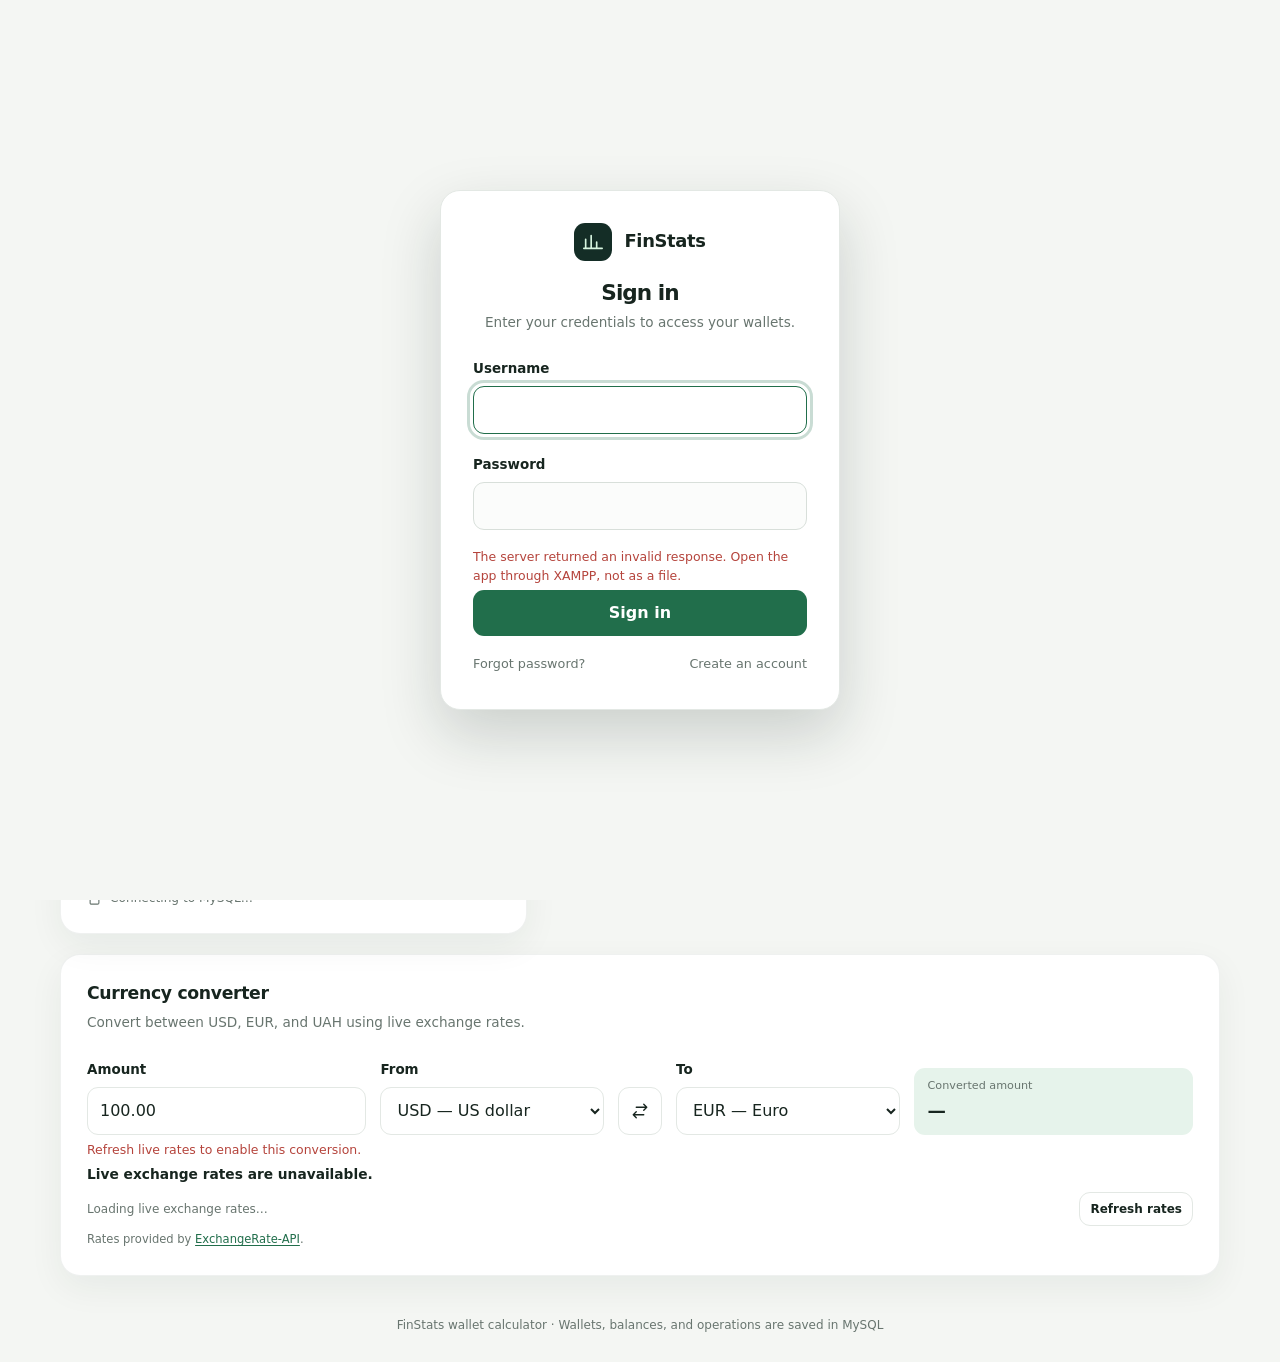
==== commit 05957431: "Update InfinityFree package for the auth suite Syncs the deployed file mirror, regenerates the fresh" ====
--- a/deploy/infinityfree/htdocs/index.html
+++ b/deploy/infinityfree/htdocs/index.html
@@ -5,8 +5,8 @@
     <meta name="viewport" content="width=device-width, initial-scale=1.0">
     <meta name="description" content="A simple wallet calculator for tracking deposits, withdrawals, and your current balance.">
     <title>FinStats — Wallet Calculator</title>
-    <script src="assets/js/app.js?v=20261110"></script>
-    <link rel="stylesheet" href="assets/css/style.css?v=20261110">
+    <script src="assets/js/app.js?v=20261110-2"></script>
+    <link rel="stylesheet" href="assets/css/style.css?v=20261110-2">
 </head>
 <body>
     <header class="page-header">
@@ -31,6 +31,12 @@
                         <option value="blue">Blue</option>
                     </select>
                 </label>
+                <button class="button button-secondary icon-button" id="account-button" type="button" title="Account settings" aria-label="Account settings" hidden>
+                    <svg viewBox="0 0 24 24" fill="none" stroke="currentColor" stroke-width="1.8" stroke-linecap="round" stroke-linejoin="round" aria-hidden="true">
+                        <path d="M20 21v-2a4 4 0 0 0-4-4H8a4 4 0 0 0-4 4v2"/>
+                        <circle cx="12" cy="7" r="4"/>
+                    </svg>
+                </button>
                 <button class="button button-secondary icon-button" id="logout-button" type="button" title="Sign out" aria-label="Sign out" hidden>
                     <svg viewBox="0 0 24 24" fill="none" stroke="currentColor" stroke-width="1.8" stroke-linecap="round" stroke-linejoin="round" aria-hidden="true">
                         <path d="M9 21H5a2 2 0 0 1-2-2V5a2 2 0 0 1 2-2h4"/>
@@ -305,6 +311,48 @@
         </form>
     </dialog>
 
+    <dialog class="wallet-dialog" id="account-dialog" aria-labelledby="account-dialog-title">
+        <div class="wallet-dialog-form">
+            <div class="card-header">
+                <div>
+                    <h2 id="account-dialog-title">Account</h2>
+                    <p class="card-subtitle" id="account-subtitle">Manage your sign-in and account security.</p>
+                </div>
+            </div>
+            <div class="field">
+                <label for="account-current">Current password</label>
+                <input id="account-current" type="password" maxlength="72" autocomplete="current-password">
+            </div>
+            <div class="field">
+                <label for="account-new">New password</label>
+                <input id="account-new" type="password" maxlength="72" autocomplete="new-password">
+            </div>
+            <div class="field">
+                <label for="account-confirm">Confirm new password</label>
+                <input id="account-confirm" type="password" maxlength="72" autocomplete="new-password">
+            </div>
+            <p class="field-error" id="account-error" role="alert"></p>
+            <div class="dialog-actions">
+                <div class="dialog-actions-primary">
+                    <button class="button button-secondary" id="account-close-button" type="button">Close</button>
+                    <button class="button button-deposit" id="account-password-button" type="button">Change password</button>
+                </div>
+            </div>
+            <div class="account-section">
+                <h3>Recovery code</h3>
+                <p class="card-subtitle" id="account-recovery-status">No recovery code yet. Generate one to reset your password if you forget it.</p>
+                <p class="recovery-code" id="account-recovery-code" hidden></p>
+                <p class="card-subtitle" id="account-recovery-note" hidden>Save this code somewhere safe. It is shown only once and works one time. Generating a new code replaces the old one.</p>
+                <button class="button button-secondary" id="account-recovery-button" type="button">Generate recovery code</button>
+            </div>
+            <div class="account-section">
+                <h3>Delete account</h3>
+                <p class="card-subtitle">Permanently removes your account and all of its wallets and transactions.</p>
+                <button class="text-button dialog-delete" id="account-delete-button" type="button">Delete my account</button>
+            </div>
+        </div>
+    </dialog>
+
     <div class="auth-overlay" id="auth-overlay" hidden>
         <div class="auth-card" role="dialog" aria-modal="true" aria-labelledby="auth-title">
             <div class="brand auth-brand" aria-hidden="true">
@@ -322,8 +370,12 @@
                     <label for="auth-username">Username</label>
                     <input id="auth-username" name="auth-username" type="text" maxlength="60" autocomplete="username" required>
                 </div>
+                <div class="field" id="auth-recovery-field" hidden>
+                    <label for="auth-recovery">Recovery code</label>
+                    <input id="auth-recovery" name="auth-recovery" type="text" autocomplete="off" placeholder="XXXX-XXXX-XXXX-XXXX">
+                </div>
                 <div class="field">
-                    <label for="auth-password">Password</label>
+                    <label for="auth-password" id="auth-password-label">Password</label>
                     <input id="auth-password" name="auth-password" type="password" maxlength="72" autocomplete="current-password" required>
                 </div>
                 <div class="field" id="auth-confirm-field" hidden>
@@ -332,6 +384,10 @@
                 </div>
                 <p class="field-error" id="auth-error" role="alert"></p>
                 <button class="button button-deposit auth-submit" id="auth-submit" type="submit">Sign in</button>
+                <div class="auth-links">
+                    <button class="text-button" id="auth-forgot-link" type="button">Forgot password?</button>
+                    <button class="text-button" id="auth-switch-link" type="button">Create an account</button>
+                </div>
             </form>
         </div>
     </div>
--- a/deploy/infinityfree/htdocs/assets/css/style.css
+++ b/deploy/infinityfree/htdocs/assets/css/style.css
@@ -891,6 +891,42 @@
     margin-top: 4px;
 }
 
+.auth-links {
+    display: flex;
+    justify-content: space-between;
+    gap: 12px;
+    margin-top: 14px;
+}
+
+.account-section {
+    margin-top: 18px;
+    padding-top: 16px;
+    border-top: 1px solid var(--line);
+}
+
+.account-section h3 {
+    margin: 0 0 6px;
+    font-size: 0.95rem;
+}
+
+.account-section .button {
+    margin-top: 12px;
+}
+
+.recovery-code {
+    margin: 12px 0 0;
+    padding: 12px 14px;
+    border: 1px solid var(--line);
+    border-radius: 11px;
+    background: var(--green-soft);
+    font-family: "Courier New", monospace;
+    font-size: 1.05rem;
+    font-weight: 700;
+    letter-spacing: 0.08em;
+    text-align: center;
+    word-break: break-all;
+}
+
 .wallet-dialog {
     width: min(430px, calc(100% - 32px));
     padding: 0;
